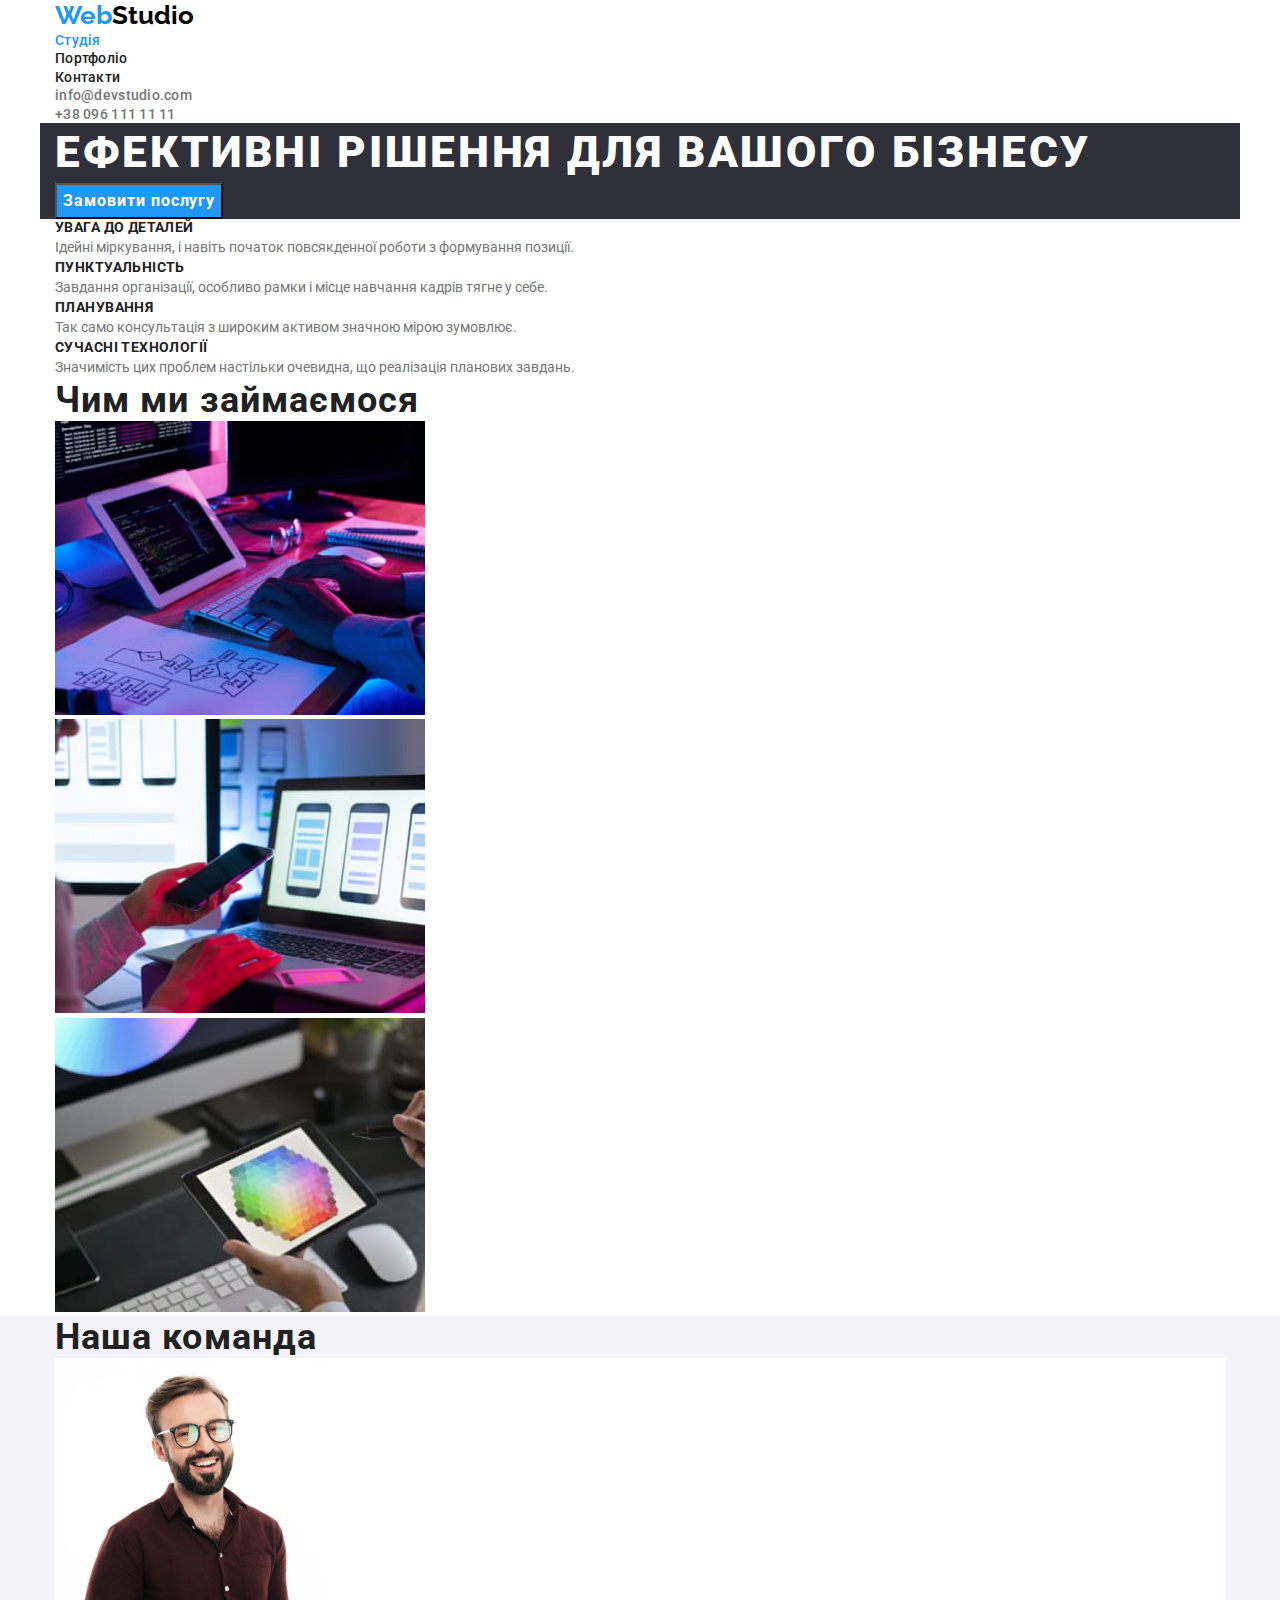
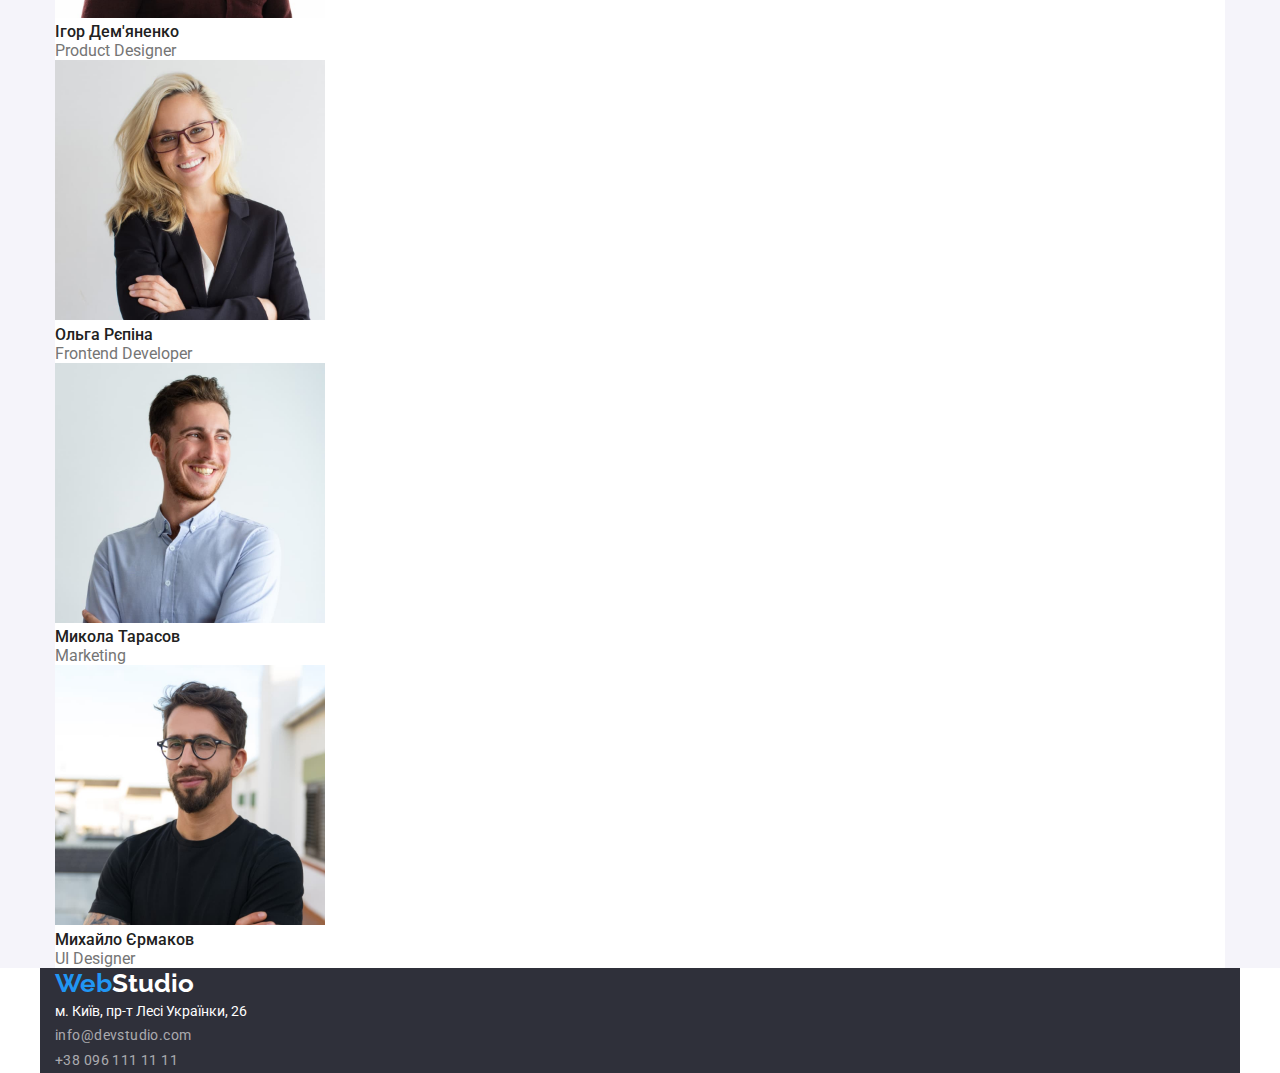
==== index.html @ 6b2e6c54 "Clone" ====
<!DOCTYPE html>
<html lang="uk-UA">
<head>
    <meta charset="UTF-8">
    <meta http-equiv="X-UA-Compatible" content="IE=edge">
    <meta name="viewport" content="width=device-width, initial-scale=1.0">
    <title>WebStudio</title>
    <link
    rel="stylesheet"
    href="https://cdnjs.cloudflare.com/ajax/libs/modern-normalize/1.0.0/modern-normalize.min.css"/>
    <link rel="preconnect" href="https://fonts.googleapis.com">
    <link rel="preconnect" href="https://fonts.gstatic.com" crossorigin>
    <link href="https://fonts.googleapis.com/css2?family=Raleway:wght@700&family=Roboto:wght@400;500;700;900&display=swap" rel="stylesheet">
    <link rel="stylesheet" href="./css/styles.css">
</head>
<body>
    <header class="header">
        <div class="container">
            <a class="logo" href="#">Web<span class="logo2">Studio</span> </a>
            <nav>
                <ul class="header-nav">
                    <li> <a class="header-nav-link current" href="">Студія</a> </li>
                    <li> <a class="header-nav-link" href="./portfolio.html">Портфоліо</a> </li>
                    <li> <a class="header-nav-link" href="">Контакти</a> </li>
                </ul>
            </nav>
            <ul>
                <li> <a class="header-contact" href="mailto:info@devstudio.com">info@devstudio.com</a> </li>
                <li> <a class="header-contact" href="tel:+380961111111">+38 096 111 11 11</a> </li>
            </ul>
        </div>
    </header>
    <main>
    <section class="hero">
        <div class="container">
            <h1 class="hero-title">Ефективні рішення для вашого бізнесу</h1>
            <button type="button" class="hero-btn btn">Замовити послугу</button>
        </div>
    </section>
    <section class="about">
        <div class="container">
            <h2 class="title hide">Особливості</h2>
            <ul class="about-list">
                <li  class="about-item">
                    <h3 class="about-title-item">УВАГА ДО ДЕТАЛЕЙ</h3>
                    <p class="about-title-text">Ідейні міркування, і навіть початок повсякденної роботи з формування позиції.</p>
                </li>
                <li class="about-item">
                    <h3 class="about-title-item">ПУНКТУАЛЬНІСТЬ</h3>
                    <p class="about-title-text">Завдання організації, особливо рамки і місце навчання кадрів тягне у себе.</p>
                </li>
                <li class="about-item">
                    <h3 class="about-title-item">ПЛАНУВАННЯ</h3>
                    <p class="about-title-text">Так само консультація з широким активом значною мірою зумовлює.</p>
                </li>
                <li class="about-item">
                    <h3 class="about-title-item">СУЧАСНІ ТЕХНОЛОГІЇ</h3>
                    <p class="about-title-text">Значимість цих проблем настільки очевидна, що реалізація планових завдань.</p>
                </li>
            </ul>
        </div>
    </section>
    <section class="business">
        <div class="container">
            <h2 class="title">Чим ми займаємося</h2>
            <ul>
                <li class="business-list">
                    <img src="./images/box1.jpg" alt="розробка бізнес-планів" width="370"/>
                </li>
                <li class="business-list">
                    <img src="./images/box2.jpg" alt="створення мобільних додатків" width="370"/>
                </li>
                <li class="business-list">
                    <img src="./images/box3.jpg" alt="робота дизайнера" width="370"/>
                </li>
            </ul>
        </div>
    </section>
    <section class="team">
        <div class="container">
            <h2 class="title">Наша команда</h2>
            <ul>
                <li class="team-list">
                    <img src="./images/team-card-1.jpg" alt="на фото Ігор Дем'яненко" width="270"/>
                    <h3 class="team-title">Ігор Дем'яненко</h3>
                    <p lang="en" class="team-text">Product Designer</p>
                </li>
                <li class="team-list">
                    <img src="./images/team-card-2.jpg" alt="на фото Ольга Рєпіна" width="270"/>
                    <h3 class="team-title">Ольга Рєпіна</h3>
                    <p lang="en" class="team-text">Frontend Developer</p>
                </li>
                <li class="team-list">
                    <img src="./images/team-card-3.jpg" alt="на фото Микола Тарасов" width="270"/>
                    <h3 class="team-title">Микола Тарасов</h3>
                    <p lang="en" class="team-text">Marketing</p>
                </li>
                <li class="team-list">
                    <img src="./images/team-card-4.jpg" alt="на фото Михайло Єрмаков" width="270"/>
                    <h3 class="team-title">Михайло Єрмаков</h3>
                    <p lang="en" class="team-text">UI Designer</p>
                </li>
            </ul>
        </div>
    </section>
    </main>
    <footer class="footer">
        <div class="container">
            <a class="logo" href="#">Web<span class="logo3">Studio</span> </a>
            <address class="address">
                <ul class="footer-list">
                    <li> <a class="address" href="">м. Київ, пр-т Лесі Українки, 26</a> </li>
                    <li> <a class="footer-contact" href="mailto:info@devstudio.com">info@devstudio.com</a> </li>
                    <li> <a class="footer-contact" href="tel:+380961111111">+38 096 111 11 11</a> </li>
                </ul> 
            </address>
        </div>
    </footer>
</body>
</html>
---- css/styles.css ----
:root{
    --main-bg-color: #FFFFFF;
    --seconder-bg-color:#2F303A;
    --main-btn-color: #2196F3;
    --seconder-btn-color: #000000;
    --third-btn-color: #212121;
    --fourth-btn-color: #FFFFFF;
    --main-h-color: #212121;
    --main-text-color: #757575;
    --seconder-text-color: #FFFFFF;
    --third-bg-color:#F5F5F5;
    --fourth-bg-color: #F5F4FA;
}

h1,
h2,
h3,
h4,
h5,
h6,
p {
  margin: 0;
}

ul {
list-style: none;
margin: 0;
padding: 0;
}

.link {
text-decoration: none;
}
a {

text-decoration: none;
}

body {
  font-family: Roboto, sans-serif;
  color: var(--main-text-color);
  }

.container {
  width: 1200px;
  padding-left: 15px;
  padding-right: 15px;
  margin: 0 auto;
}

/* header */
.header
{ 
background-color: var(--main-bg-color);
}
.logo { 
color: var(--main-btn-color); 
font-family: 'Raleway';
/* font-style: normal; */
font-weight: 700;
font-size: 26px;
line-height: 1.1923;
}
.logo2 { color: var(--seconder-btn-color)}
.header-nav { }
.header-nav-link {
color: var(--third-btn-color);
font-weight: 500;
font-size: 14px;
line-height: 1.1429;
letter-spacing: 0.02em;
}
.current { 
color: var(--main-btn-color);
}
.header-contact { 
color: var(--main-text-color);
font-weight: 500;
font-size: 14px;
line-height: 1.1429;
letter-spacing: 0.02em;
}
.header-nav-link:hover,
.header-nav-link:focus,
.header-nav-link.current {
color: var(--main-btn-color);}

.header-contact:hover,
.header-contact:focus,
.header-contact.current {
color: var(--main-btn-color);}
/* main */
.hide {
    border: 0;
    clip: rect(1px, 1px, 1px, 1px);
    -webkit-clip-path: inset(50%);
    clip-path: inset(50%);
    height: 1px;
    margin: -1px;
    overflow: hidden;
    padding: 0;
    position: absolute;
    width: 1px;
    word-wrap: normal !important;
}

.hero .container {background-color: var(--seconder-bg-color); }
.hero-title { 
color: var(--seconder-text-color);
/* font-style: normal; */
font-weight: 900;
font-size: 44px;
line-height: 1.3636;
/* text-align: center; */
letter-spacing: 0.06em;
text-transform: uppercase;
}
.hero-btn { 
color: var(--seconder-text-color);
background-color: var(--main-btn-color);
font-family: inherit;
font-weight: 700;
font-size: 16px;
line-height: 1.875;
cursor: pointer;
letter-spacing: 0.06em;
}
.hero-btn:hover,
.hero-btn:focus,
.hero-btn.current {
background-color: #188CE8;}

.btn { }
.about {
/* background-color: var(--third-bg-color); */
}
.title {  color: var(--main-h-color);
font-size: 36px;
line-height: 1.1667;
/* text-align: center; */
letter-spacing: 0.03em;
}
.about-list { }
.about-item { }
.about-title-item {
color: var(--main-h-color);
font-size: 14px;
line-height: 1.1429;
letter-spacing: 0.03em;
}
.about-title-text {
/* color: var(--main-text-color); */
font-size: 14px;
line-height: 1.7143;
}
.business { 
/* background-color: var(--third-bg-color); */
}

.business-list { }
.team {
background-color: var(--fourth-bg-color);
}
.team-list {
background-color: var(--main-bg-color);
}
.team-title {
color: var(--main-h-color);
font-weight: 500;
font-size: 16px;
line-height: 1.1875;
}
.team-text {
/* color: var(--main-text-color); */
font-size: 16px;
line-height: 1.1875;
}
/* footer */
.address {
color: var(--seconder-text-color);
 font-style: normal; 
font-size: 14px;
line-height: 1.7143;
}
.address:hover,
.address:focus,
.address.current {
color: var(--main-btn-color);
}
.footer .container {
background-color: var(--seconder-bg-color);
}
.logo3 {
color: var(--fourth-btn-color);
}
.footer-contact {
color: rgba(255, 255, 255, 0.6);
font-size: 14px;
line-height: 1.71;
/* or 171% */
letter-spacing: 0.03em;
}
.footer-contact:hover,
.footer-contact:focus,
.footer-contact.current {
color: var(--main-btn-color);}

/* Portfolio */
.portfolio {
/* background-color: var(--third-bg-color); */
}

.portfolio-button{
font-family: Roboto, sans-serif;
color: var(--third-btn-color);
background-color: var(--fourth-bg-color);
font-weight: 500;
font-size: 16px;
line-height: 1.62;
/* identical to box height, or 162% */
/* text-align: center; */
letter-spacing: 0.03em;
cursor: pointer;
}
.portfolio-button:hover,
.portfolio-button:focus,
.portfolio-button.current {
color: var(--fourth-btn-color);
background-color: var(--main-btn-color);
}
.portfolio-item {
background-color: var(--main-bg-color);
}

.portfolio-title {
color: var(--main-h-color);
font-size: 18px;
line-height: 2;
/* identical to box height, or 200% */
letter-spacing: 0.06em;
}

.portfolio-text {
color: var(--main-text-color);
font-size: 16px;
line-height: 1.88;
/* identical to box height, or 188% */
letter-spacing: 0.03em;
}
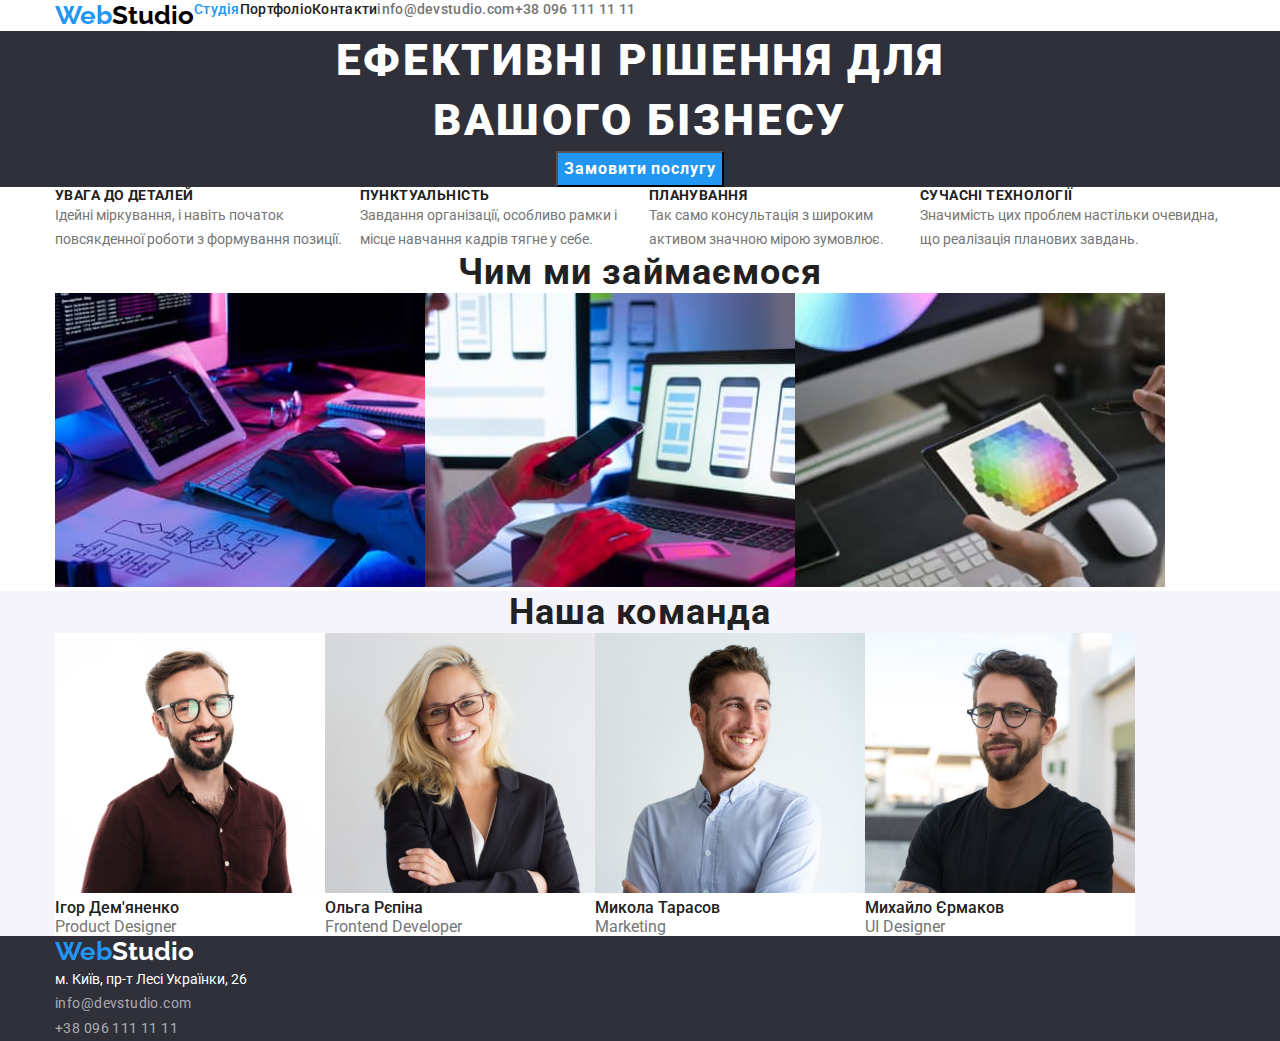
==== commit f7d6623f: "flax" ====
--- a/index.html
+++ b/index.html
@@ -15,25 +15,25 @@
 </head>
 <body>
     <header class="header">
-        <div class="container">
+        <div class="container container-header">
             <a class="logo" href="#">Web<span class="logo2">Studio</span> </a>
-            <nav>
-                <ul class="header-nav">
-                    <li> <a class="header-nav-link current" href="">Студія</a> </li>
-                    <li> <a class="header-nav-link" href="./portfolio.html">Портфоліо</a> </li>
-                    <li> <a class="header-nav-link" href="">Контакти</a> </li>
-                </ul>
-            </nav>
-            <ul>
-                <li> <a class="header-contact" href="mailto:info@devstudio.com">info@devstudio.com</a> </li>
-                <li> <a class="header-contact" href="tel:+380961111111">+38 096 111 11 11</a> </li>
-            </ul>
+                <nav>
+                    <ul class="header-nav container-header2">
+                            <li> <a class="header-nav-link current" href="">Студія</a> </li>
+                            <li> <a class="header-nav-link" href="./portfolio.html">Портфоліо</a> </li>
+                            <li> <a class="header-nav-link" href="">Контакти</a> </li>
+                    </ul>
+                </nav>
+                    <ul class="container-header3">
+                        <li> <a class="header-contact" href="mailto:info@devstudio.com">info@devstudio.com</a> </li>
+                        <li> <a class="header-contact" href="tel:+380961111111">+38 096 111 11 11</a> </li>
+                    </ul>
         </div>
     </header>
     <main>
     <section class="hero">
         <div class="container">
-            <h1 class="hero-title">Ефективні рішення для вашого бізнесу</h1>
+            <h1 class="hero-title">Ефективні рішення для <br> вашого бізнесу</h1>
             <button type="button" class="hero-btn btn">Замовити послугу</button>
         </div>
     </section>
@@ -63,7 +63,7 @@
     <section class="business">
         <div class="container">
             <h2 class="title">Чим ми займаємося</h2>
-            <ul>
+            <ul class="business-items">
                 <li class="business-list">
                     <img src="./images/box1.jpg" alt="розробка бізнес-планів" width="370"/>
                 </li>
@@ -79,7 +79,7 @@
     <section class="team">
         <div class="container">
             <h2 class="title">Наша команда</h2>
-            <ul>
+            <ul class="team-items">
                 <li class="team-list">
                     <img src="./images/team-card-1.jpg" alt="на фото Ігор Дем'яненко" width="270"/>
                     <h3 class="team-title">Ігор Дем'яненко</h3>
--- a/css/styles.css
+++ b/css/styles.css
@@ -10,6 +10,7 @@
     --seconder-text-color: #FFFFFF;
     --third-bg-color:#F5F5F5;
     --fourth-bg-color: #F5F4FA;
+    --main-gap: 30px;
 }
 
 h1,
@@ -39,13 +40,20 @@
 body {
   font-family: Roboto, sans-serif;
   color: var(--main-text-color);
+  max-width: 1600px;
   }
 
+.section {
+  padding-top: 94px;
+  padding-bottom: 94px;
+}
+
 .container {
-  width: 1200px;
+  max-width: 1200px;
   padding-left: 15px;
   padding-right: 15px;
   margin: 0 auto;
+
 }
 
 /* header */
@@ -53,6 +61,12 @@
 { 
 background-color: var(--main-bg-color);
 }
+.container-header,
+.container-header2,
+.container-header3 {
+  display: flex;
+}
+
 .logo { 
 color: var(--main-btn-color); 
 font-family: 'Raleway';
@@ -61,8 +75,11 @@
 font-size: 26px;
 line-height: 1.1923;
 }
+
 .logo2 { color: var(--seconder-btn-color)}
+
 .header-nav { }
+
 .header-nav-link {
 color: var(--third-btn-color);
 font-weight: 500;
@@ -83,12 +100,13 @@
 .header-nav-link:hover,
 .header-nav-link:focus,
 .header-nav-link.current {
-color: var(--main-btn-color);}
+  color: var(--main-btn-color);}
 
 .header-contact:hover,
 .header-contact:focus,
 .header-contact.current {
-color: var(--main-btn-color);}
+  color: var(--main-btn-color);}
+
 /* main */
 .hide {
     border: 0;
@@ -104,14 +122,15 @@
     word-wrap: normal !important;
 }
 
-.hero .container {background-color: var(--seconder-bg-color); }
+.hero {background-color: var(--seconder-bg-color); }
+
 .hero-title { 
 color: var(--seconder-text-color);
 /* font-style: normal; */
 font-weight: 900;
 font-size: 44px;
 line-height: 1.3636;
-/* text-align: center; */
+text-align: center;
 letter-spacing: 0.06em;
 text-transform: uppercase;
 }
@@ -124,6 +143,8 @@
 line-height: 1.875;
 cursor: pointer;
 letter-spacing: 0.06em;
+margin: 0 auto;
+display: block;
 }
 .hero-btn:hover,
 .hero-btn:focus,
@@ -131,16 +152,19 @@
 background-color: #188CE8;}
 
 .btn { }
+
 .about {
 /* background-color: var(--third-bg-color); */
 }
 .title {  color: var(--main-h-color);
 font-size: 36px;
 line-height: 1.1667;
-/* text-align: center; */
-letter-spacing: 0.03em;
-}
-.about-list { }
+text-align: center;
+letter-spacing: 0.03em;
+}
+.about-list { 
+  display: flex;
+}
 .about-item { }
 .about-title-item {
 color: var(--main-h-color);
@@ -156,11 +180,18 @@
 .business { 
 /* background-color: var(--third-bg-color); */
 }
+.business-items {
+  display: flex;;
+}
 
 .business-list { }
 .team {
 background-color: var(--fourth-bg-color);
 }
+.team-items {
+  display: flex;
+}
+
 .team-list {
 background-color: var(--main-bg-color);
 }
@@ -178,7 +209,7 @@
 /* footer */
 .address {
 color: var(--seconder-text-color);
- font-style: normal; 
+font-style: normal; 
 font-size: 14px;
 line-height: 1.7143;
 }
@@ -187,7 +218,7 @@
 .address.current {
 color: var(--main-btn-color);
 }
-.footer .container {
+.footer {
 background-color: var(--seconder-bg-color);
 }
 .logo3 {
@@ -208,6 +239,10 @@
 /* Portfolio */
 .portfolio {
 /* background-color: var(--third-bg-color); */
+}
+
+.portfolio-buttons {
+  display: flex;
 }
 
 .portfolio-button{
@@ -228,6 +263,13 @@
 color: var(--fourth-btn-color);
 background-color: var(--main-btn-color);
 }
+.portfolio-list {
+  display: flex;
+  flex-wrap:wrap;
+  flex-basis: calc(100%-60px/3);
+  gap: var(--main-gap);
+}
+
 .portfolio-item {
 background-color: var(--main-bg-color);
 }
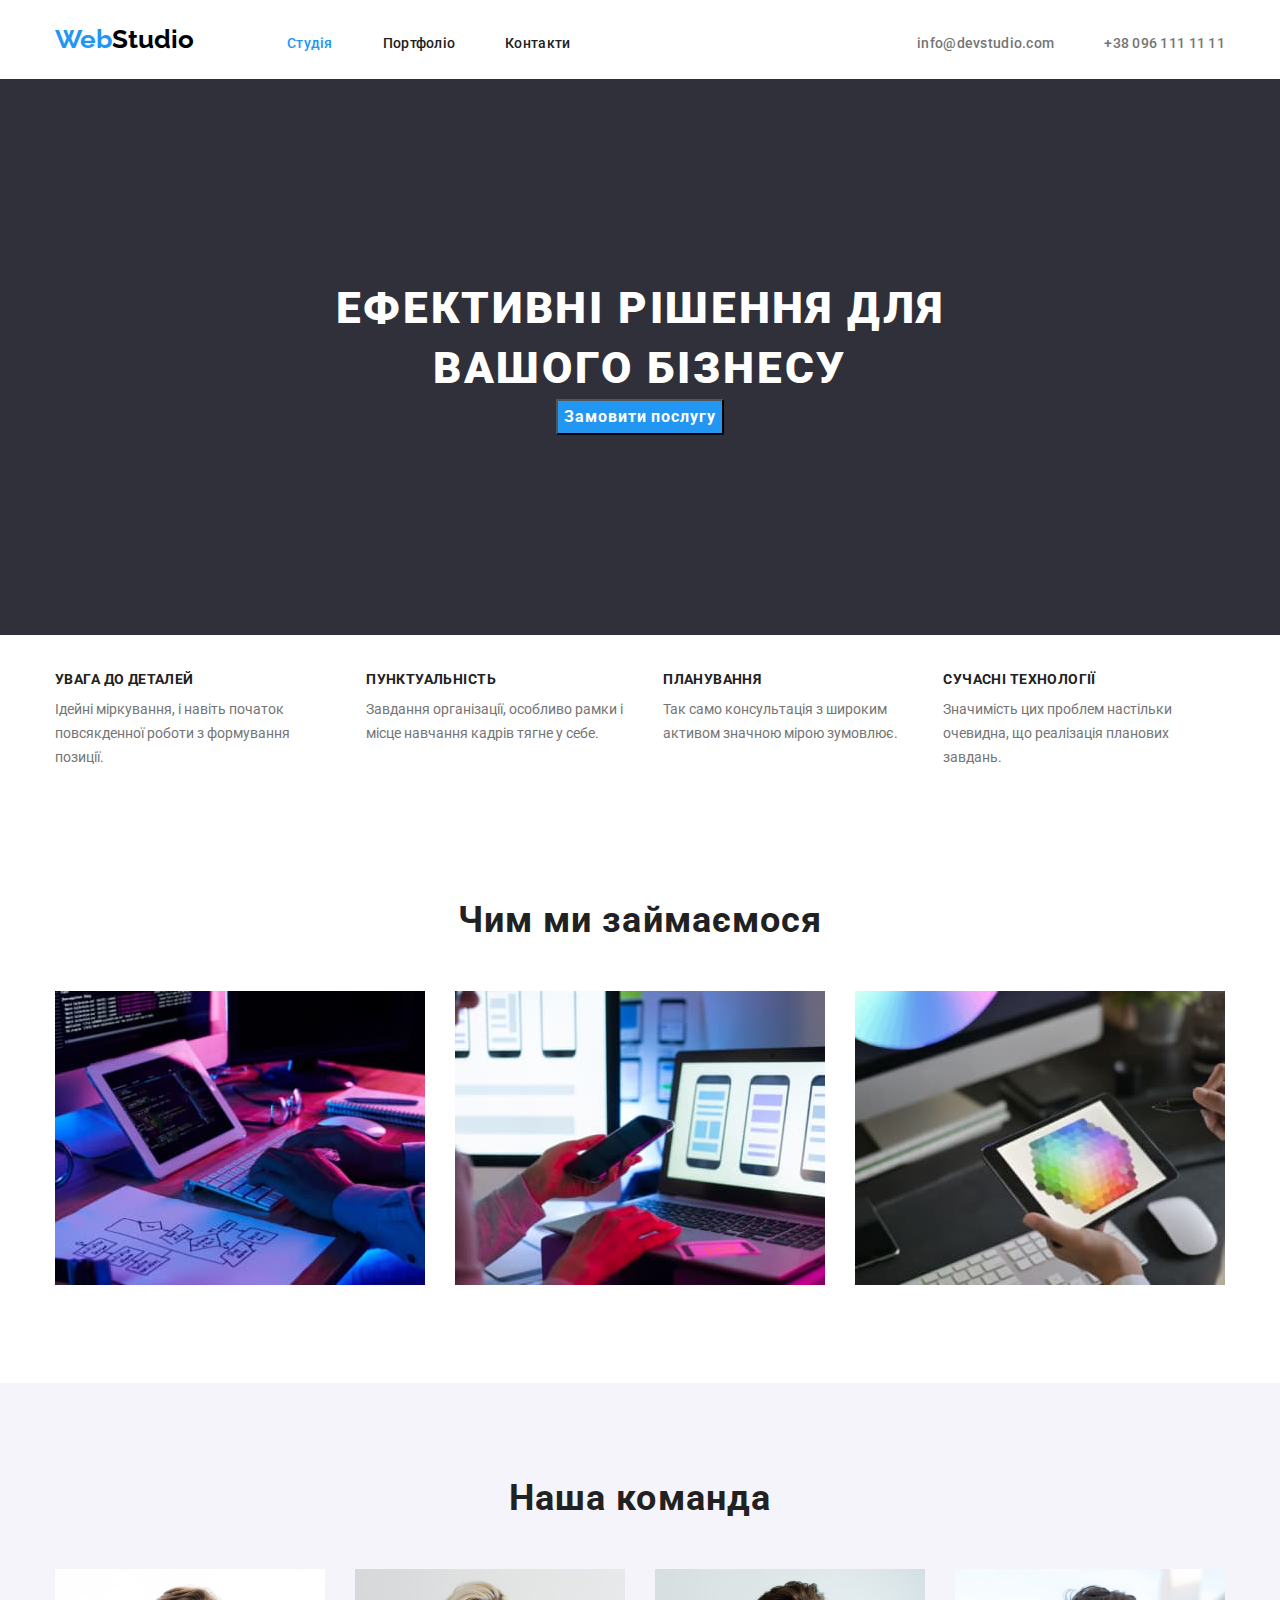
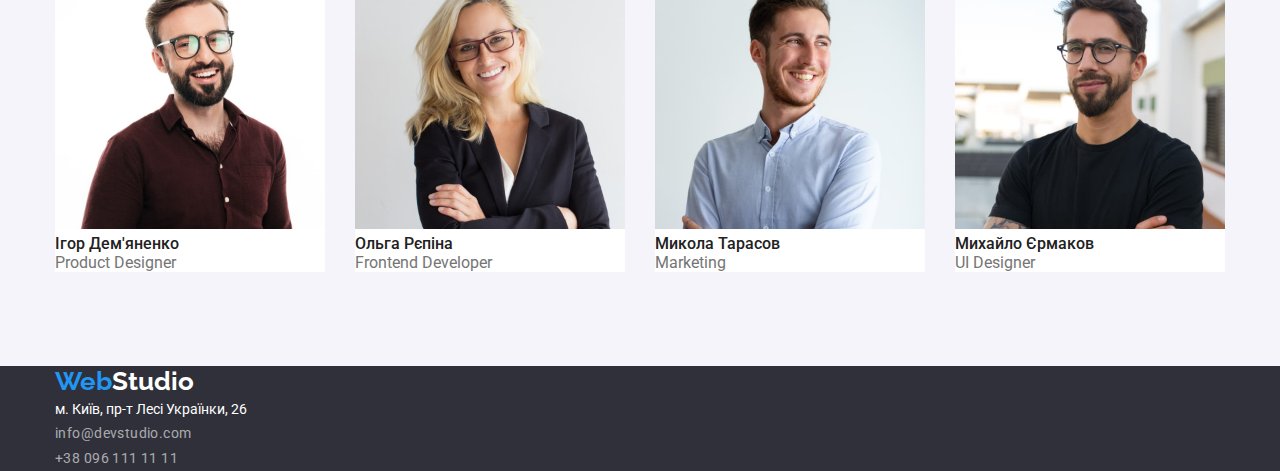
==== commit db79ed7a: "Padd Marg 1 page" ====
--- a/index.html
+++ b/index.html
@@ -32,7 +32,7 @@
     </header>
     <main>
     <section class="hero">
-        <div class="container">
+        <div class="container container-hero">
             <h1 class="hero-title">Ефективні рішення для <br> вашого бізнесу</h1>
             <button type="button" class="hero-btn btn">Замовити послугу</button>
         </div>
--- a/css/styles.css
+++ b/css/styles.css
@@ -43,17 +43,13 @@
   max-width: 1600px;
   }
 
-.section {
-  padding-top: 94px;
-  padding-bottom: 94px;
-}
-
 .container {
   max-width: 1200px;
   padding-left: 15px;
   padding-right: 15px;
   margin: 0 auto;
 
+
 }
 
 /* header */
@@ -61,10 +57,17 @@
 { 
 background-color: var(--main-bg-color);
 }
+
+.container-header {
+  padding-top: 24px;
+  padding-bottom: 24px;
+}
+
 .container-header,
 .container-header2,
 .container-header3 {
   display: flex;
+  align-items: baseline;
 }
 
 .logo { 
@@ -74,11 +77,19 @@
 font-weight: 700;
 font-size: 26px;
 line-height: 1.1923;
+margin-right: 93px;
 }
 
 .logo2 { color: var(--seconder-btn-color)}
 
-.header-nav { }
+.header-nav { 
+  gap: 50px;
+}
+
+.container-header3 {
+  margin-left: auto;
+  gap: 50px; 
+}
 
 .header-nav-link {
 color: var(--third-btn-color);
@@ -124,6 +135,11 @@
 
 .hero {background-color: var(--seconder-bg-color); }
 
+.container-hero {
+  padding-top: 200px;
+  padding-bottom: 200px;
+}
+
 .hero-title { 
 color: var(--seconder-text-color);
 /* font-style: normal; */
@@ -134,6 +150,7 @@
 letter-spacing: 0.06em;
 text-transform: uppercase;
 }
+
 .hero-btn { 
 color: var(--seconder-text-color);
 background-color: var(--main-btn-color);
@@ -154,42 +171,61 @@
 .btn { }
 
 .about {
-/* background-color: var(--third-bg-color); */
+  padding-top: 36px;
+  padding-bottom: 36px;
 }
 .title {  color: var(--main-h-color);
 font-size: 36px;
 line-height: 1.1667;
 text-align: center;
 letter-spacing: 0.03em;
+margin-bottom: 50px;
 }
 .about-list { 
   display: flex;
+  gap: var(--main-gap);
+  flex-basis: calc((100% - 90px) / 4);
 }
 .about-item { }
 .about-title-item {
+  margin-bottom: 10px;
+}
+
+.about-title-item {
 color: var(--main-h-color);
 font-size: 14px;
 line-height: 1.1429;
 letter-spacing: 0.03em;
 }
+
 .about-title-text {
 /* color: var(--main-text-color); */
 font-size: 14px;
 line-height: 1.7143;
 }
+
 .business { 
-/* background-color: var(--third-bg-color); */
-}
+/* background-color: red); */
+margin-top: 94px;
+margin-bottom: 94px;
+}
+
 .business-items {
-  display: flex;;
-}
-
-.business-list { }
+  display: flex;
+  gap:var(--main-gap);
+}
+
+.business-list { 
+
+}
 .team {
 background-color: var(--fourth-bg-color);
+  padding-top: 94px;
+  padding-bottom: 94px;
 }
 .team-items {
   display: flex;
+  gap: var(--main-gap);
 }
 
 .team-list {
@@ -201,11 +237,13 @@
 font-size: 16px;
 line-height: 1.1875;
 }
+
 .team-text {
 /* color: var(--main-text-color); */
 font-size: 16px;
 line-height: 1.1875;
 }
+
 /* footer */
 .address {
 color: var(--seconder-text-color);
@@ -243,6 +281,9 @@
 
 .portfolio-buttons {
   display: flex;
+  justify-content: center;
+  gap: 8px;
+  margin-bottom: 50px;
 }
 
 .portfolio-button{
@@ -256,6 +297,11 @@
 /* text-align: center; */
 letter-spacing: 0.03em;
 cursor: pointer;
+border: none;
+padding-top: 6px;
+padding-right: 22px;
+padding-bottom: 6px;
+padding-left: 22px;
 }
 .portfolio-button:hover,
 .portfolio-button:focus,
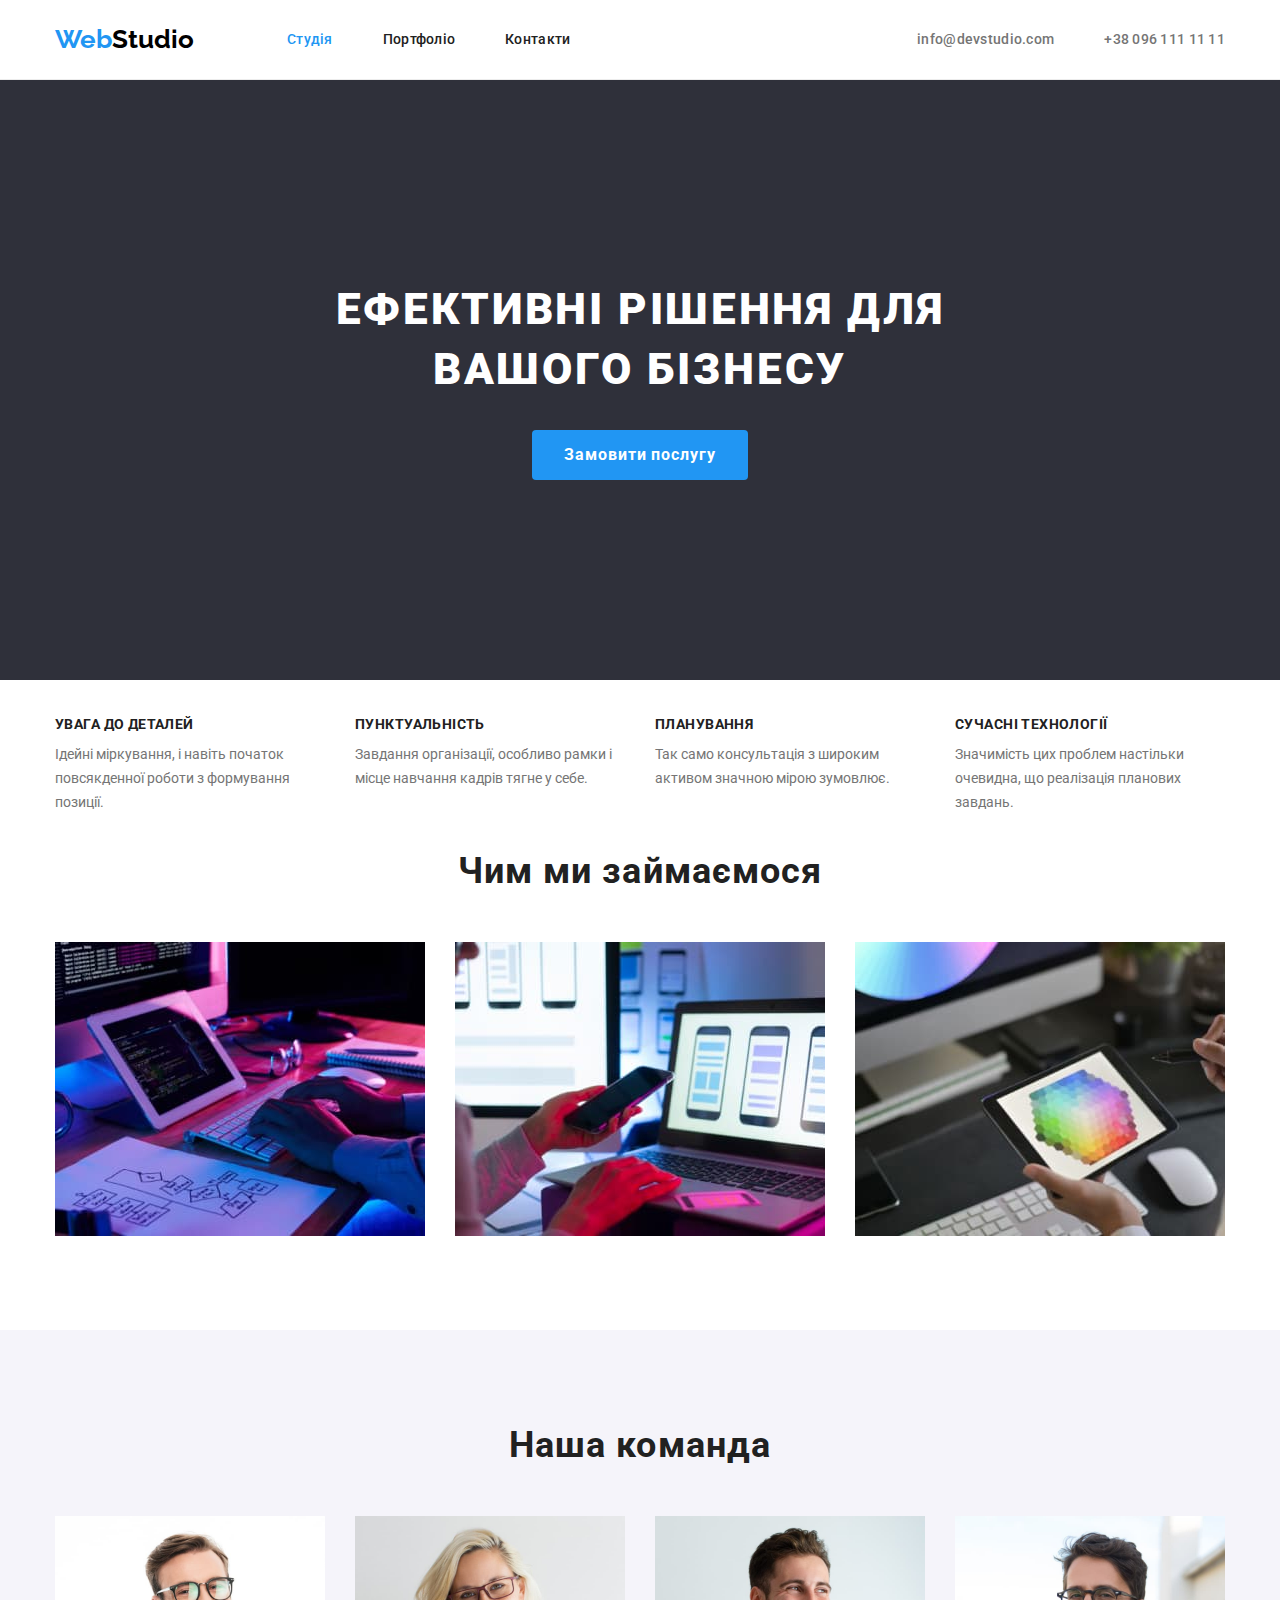
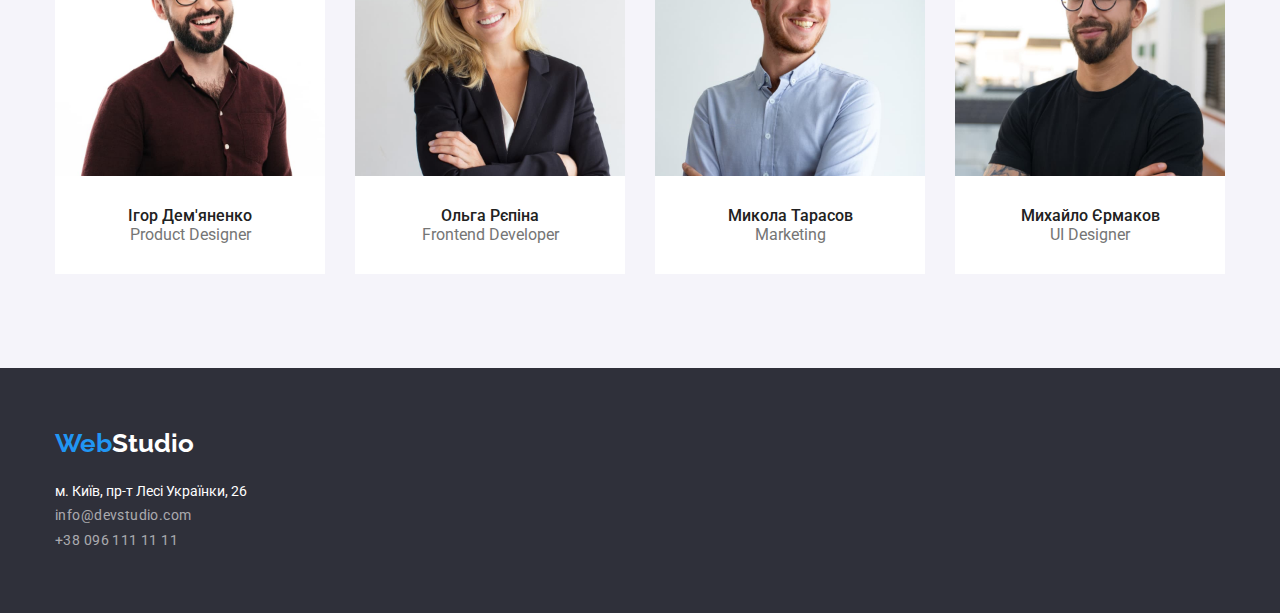
==== commit 995c0980: "DZ3-3correct" ====
--- a/index.html
+++ b/index.html
@@ -60,45 +60,53 @@
             </ul>
         </div>
     </section>
-    <section class="business">
+    <section class="business section">
         <div class="container">
             <h2 class="title">Чим ми займаємося</h2>
             <ul class="business-items">
                 <li class="business-list">
-                    <img src="./images/box1.jpg" alt="розробка бізнес-планів" width="370"/>
+                    <img src="./images/box1.jpg" class="img" alt="розробка бізнес-планів" width="370"/>
                 </li>
                 <li class="business-list">
-                    <img src="./images/box2.jpg" alt="створення мобільних додатків" width="370"/>
+                    <img src="./images/box2.jpg" class="img" alt="створення мобільних додатків" width="370"/>
                 </li>
                 <li class="business-list">
-                    <img src="./images/box3.jpg" alt="робота дизайнера" width="370"/>
+                    <img src="./images/box3.jpg" class="img" alt="робота дизайнера" width="370"/>
                 </li>
             </ul>
         </div>
     </section>
-    <section class="team">
+    <section class="team section">
         <div class="container">
             <h2 class="title">Наша команда</h2>
             <ul class="team-items">
                 <li class="team-list">
-                    <img src="./images/team-card-1.jpg" alt="на фото Ігор Дем'яненко" width="270"/>
-                    <h3 class="team-title">Ігор Дем'яненко</h3>
-                    <p lang="en" class="team-text">Product Designer</p>
+                    <img src="./images/team-card-1.jpg" class="img" alt="на фото Ігор Дем'яненко" width="270"/>
+                    <div class="team-item">
+                        <h3 class="team-title">Ігор Дем'яненко</h3>
+                        <p lang="en" class="team-text">Product Designer</p>
+                    </div>
                 </li>
                 <li class="team-list">
-                    <img src="./images/team-card-2.jpg" alt="на фото Ольга Рєпіна" width="270"/>
-                    <h3 class="team-title">Ольга Рєпіна</h3>
-                    <p lang="en" class="team-text">Frontend Developer</p>
+                    <img src="./images/team-card-2.jpg" class="img" alt="на фото Ольга Рєпіна" width="270"/>
+                    <div class="team-item">
+                        <h3 class="team-title">Ольга Рєпіна</h3>
+                        <p lang="en" class="team-text">Frontend Developer</p>
+                    </div>
                 </li>
                 <li class="team-list">
-                    <img src="./images/team-card-3.jpg" alt="на фото Микола Тарасов" width="270"/>
-                    <h3 class="team-title">Микола Тарасов</h3>
-                    <p lang="en" class="team-text">Marketing</p>
+                    <img src="./images/team-card-3.jpg" class="img" alt="на фото Микола Тарасов" width="270"/>
+                    <div class="team-item">
+                        <h3 class="team-title">Микола Тарасов</h3>
+                        <p lang="en" class="team-text">Marketing</p>
+                    </div>
                 </li>
                 <li class="team-list">
-                    <img src="./images/team-card-4.jpg" alt="на фото Михайло Єрмаков" width="270"/>
-                    <h3 class="team-title">Михайло Єрмаков</h3>
-                    <p lang="en" class="team-text">UI Designer</p>
+                    <img src="./images/team-card-4.jpg" class="img" alt="на фото Михайло Єрмаков" width="270"/>
+                    <div class="team-item">
+                        <h3 class="team-title">Михайло Єрмаков</h3>
+                        <p lang="en" class="team-text">UI Designer</p>
+                    </div>
                 </li>
             </ul>
         </div>
@@ -106,7 +114,7 @@
     </main>
     <footer class="footer">
         <div class="container">
-            <a class="logo" href="#">Web<span class="logo3">Studio</span> </a>
+            <a class="logo logomargin" href="#">Web<span class="logo3">Studio</span> </a>
             <address class="address">
                 <ul class="footer-list">
                     <li> <a class="address" href="">м. Київ, пр-т Лесі Українки, 26</a> </li>
--- a/css/styles.css
+++ b/css/styles.css
@@ -37,10 +37,15 @@
 text-decoration: none;
 }
 
+.img {
+  display: block;
+  max-width:100%;
+}
+
 body {
   font-family: Roboto, sans-serif;
   color: var(--main-text-color);
-  max-width: 1600px;
+  /* max-width: 1600px; */
   }
 
 .container {
@@ -48,26 +53,30 @@
   padding-left: 15px;
   padding-right: 15px;
   margin: 0 auto;
-
-
-}
-
+}
+
+.section {
+  padding-top: 94px;
+  padding-bottom: 94px;
+}
 /* header */
 .header
 { 
 background-color: var(--main-bg-color);
+border-bottom: 1px solid #ECECEC;
 }
 
 .container-header {
   padding-top: 24px;
   padding-bottom: 24px;
+  /* align-items: center;  */
 }
 
 .container-header,
 .container-header2,
 .container-header3 {
   display: flex;
-  align-items: baseline;
+  align-items: center;
 }
 
 .logo { 
@@ -133,12 +142,15 @@
     word-wrap: normal !important;
 }
 
-.hero {background-color: var(--seconder-bg-color); }
-
-.container-hero {
+.hero {
+  background-color: var(--seconder-bg-color); 
   padding-top: 200px;
   padding-bottom: 200px;
 }
+
+/* .container-hero {
+  padding-top: 200px;
+  padding-bottom: 200px; }*/
 
 .hero-title { 
 color: var(--seconder-text-color);
@@ -149,6 +161,7 @@
 text-align: center;
 letter-spacing: 0.06em;
 text-transform: uppercase;
+margin-bottom: 30px;
 }
 
 .hero-btn { 
@@ -159,9 +172,15 @@
 font-size: 16px;
 line-height: 1.875;
 cursor: pointer;
+border: none;
+border-radius: 4px;
 letter-spacing: 0.06em;
 margin: 0 auto;
-display: block;
+display: flex;
+align-items: center;
+text-align: center;
+padding: 10px 32px;
+
 }
 .hero-btn:hover,
 .hero-btn:focus,
@@ -184,8 +203,11 @@
 .about-list { 
   display: flex;
   gap: var(--main-gap);
+}
+.about-item {
   flex-basis: calc((100% - 90px) / 4);
 }
+
 .about-item { }
 .about-title-item {
   margin-bottom: 10px;
@@ -206,8 +228,7 @@
 
 .business { 
 /* background-color: red); */
-margin-top: 94px;
-margin-bottom: 94px;
+padding-top:0;
 }
 
 .business-items {
@@ -219,23 +240,29 @@
 
 }
 .team {
-background-color: var(--fourth-bg-color);
-  padding-top: 94px;
-  padding-bottom: 94px;
+  background-color: var(--fourth-bg-color);
 }
 .team-items {
   display: flex;
   gap: var(--main-gap);
+}
+.team-item {
+  padding-top: 30px;
+  padding-bottom: 30px;
+  text-align: center;
 }
 
 .team-list {
 background-color: var(--main-bg-color);
-}
+flex-basis: calc((100% - 90px) / 4);
+}
+
 .team-title {
 color: var(--main-h-color);
 font-weight: 500;
 font-size: 16px;
 line-height: 1.1875;
+margin-bottom: 10;
 }
 
 .team-text {
@@ -250,6 +277,7 @@
 font-style: normal; 
 font-size: 14px;
 line-height: 1.7143;
+margin-top: 20px;
 }
 .address:hover,
 .address:focus,
@@ -258,17 +286,28 @@
 }
 .footer {
 background-color: var(--seconder-bg-color);
+padding-top: 60px;
+padding-bottom: 60px;
 }
 .logo3 {
 color: var(--fourth-btn-color);
 }
+.logomargin {
+  margin-right: 0;
+}
+
 .footer-contact {
 color: rgba(255, 255, 255, 0.6);
 font-size: 14px;
 line-height: 1.71;
 /* or 171% */
 letter-spacing: 0.03em;
-}
+margin-top: 8px;
+}
+.footer-list {
+  gap: 8px;
+}
+
 .footer-contact:hover,
 .footer-contact:focus,
 .footer-contact.current {
@@ -298,26 +337,41 @@
 letter-spacing: 0.03em;
 cursor: pointer;
 border: none;
+border-radius: 4px;
 padding-top: 6px;
 padding-right: 22px;
 padding-bottom: 6px;
 padding-left: 22px;
 }
+
 .portfolio-button:hover,
 .portfolio-button:focus,
 .portfolio-button.current {
 color: var(--fourth-btn-color);
 background-color: var(--main-btn-color);
 }
+
 .portfolio-list {
   display: flex;
   flex-wrap:wrap;
-  flex-basis: calc(100%-60px/3);
   gap: var(--main-gap);
 }
+.pf-list   {
+  flex-basis: calc((100% - 60px)/3);
+}
+
 
 .portfolio-item {
 background-color: var(--main-bg-color);
+/* margin-top: 20px;
+margin-bottom: 20px; */}
+
+.border-portfolio {
+  padding-top: 20px;
+  padding-bottom: 20px;
+  border-left: 1px solid #EEEEEE;
+  border-right: 1px solid #EEEEEE;
+  border-bottom: 1px solid #EEEEEE;
 }
 
 .portfolio-title {
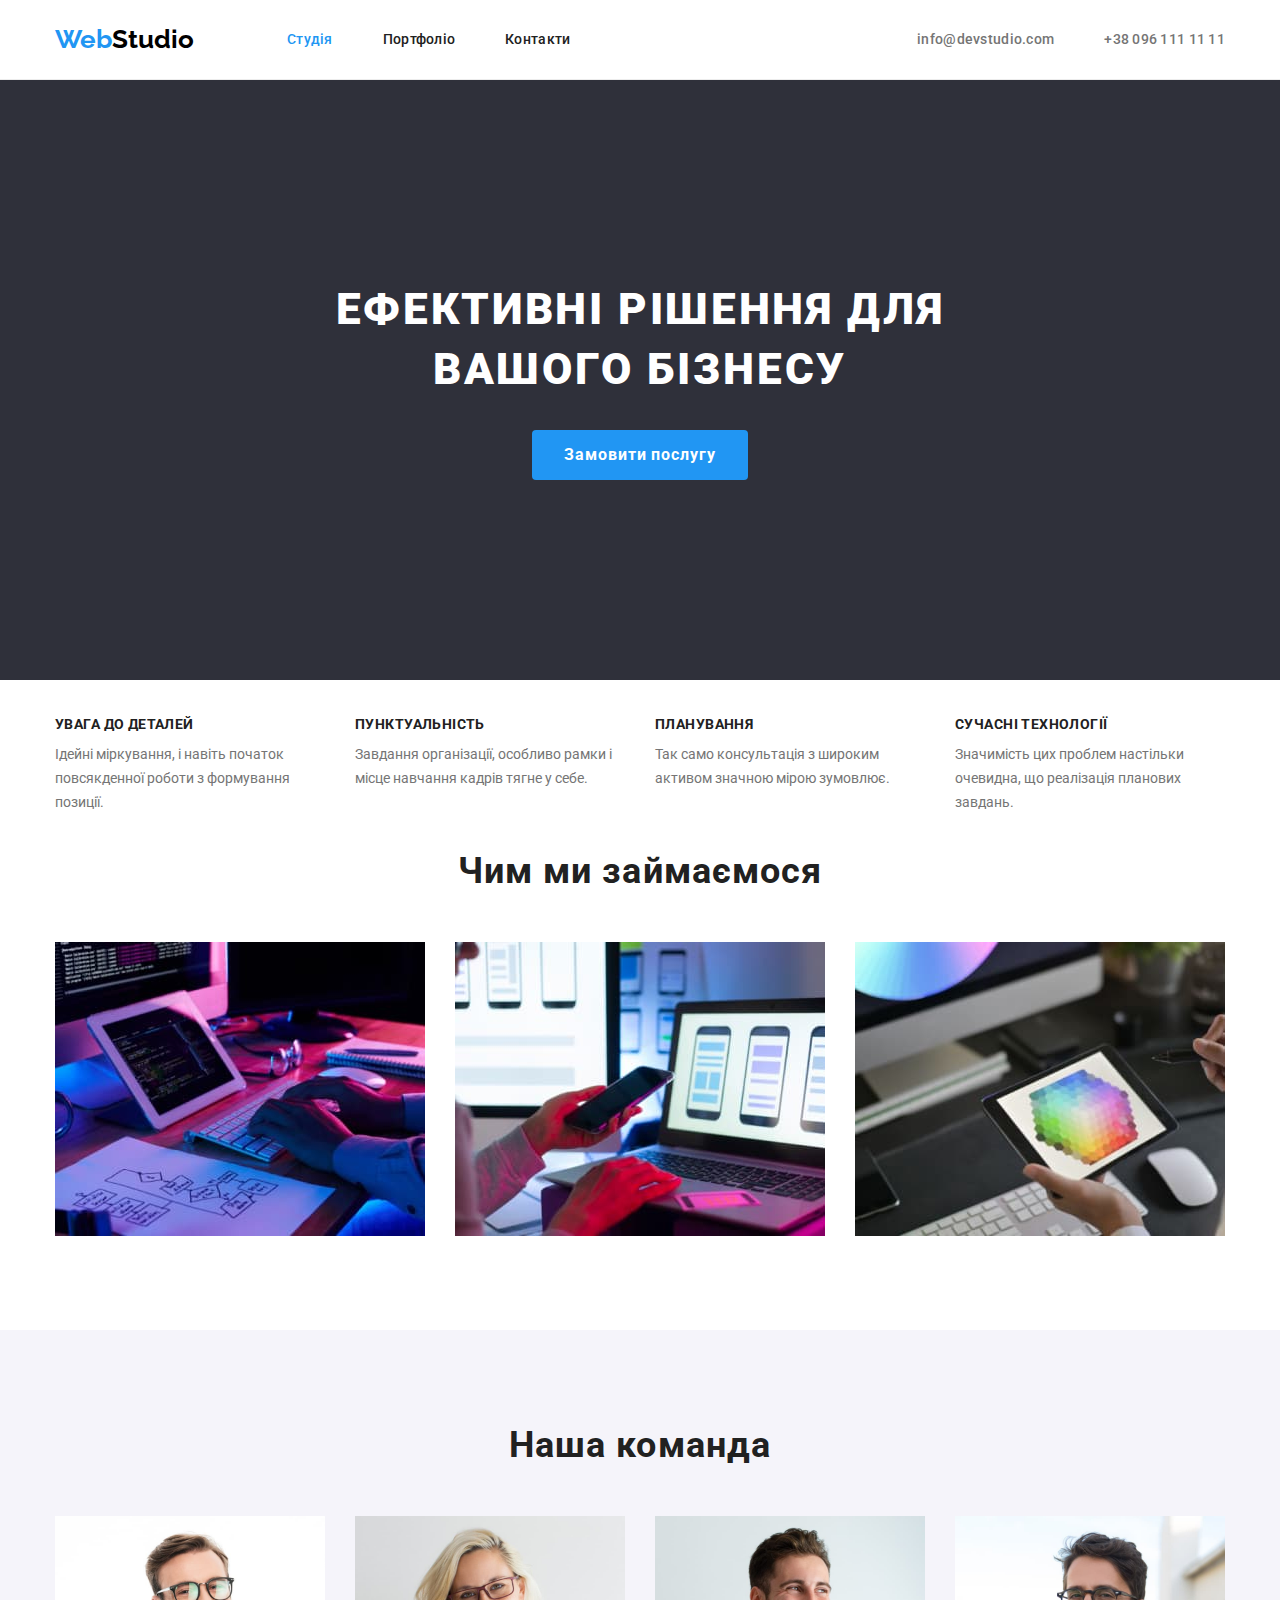
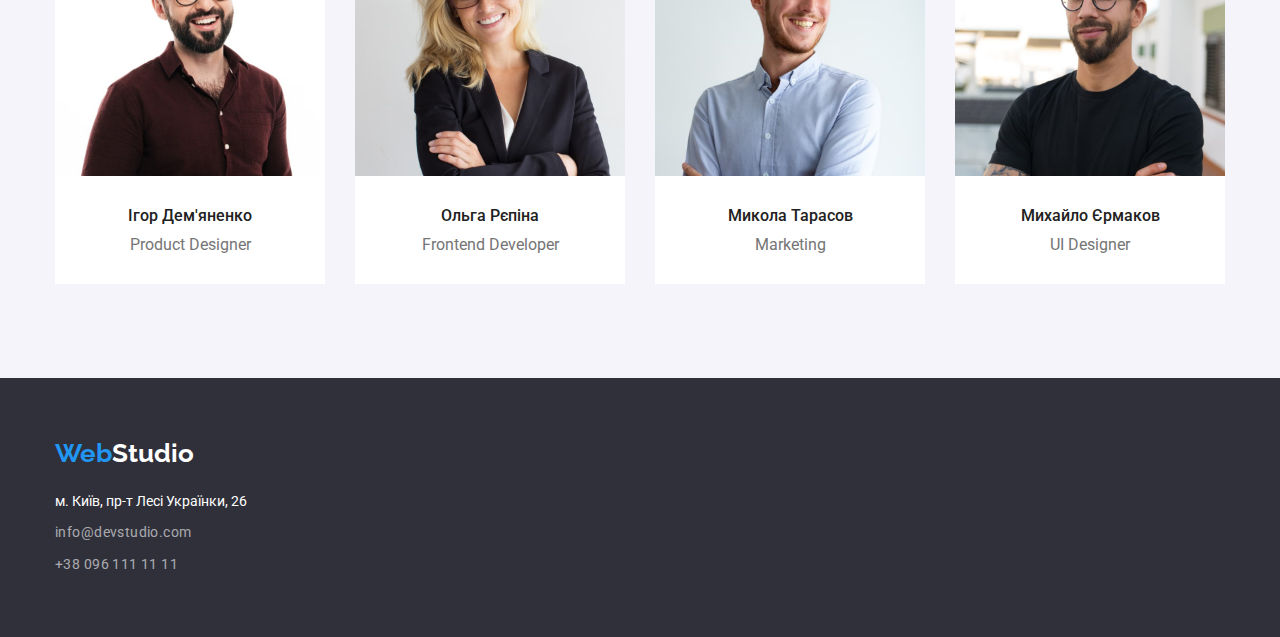
==== commit dac2ae5e: "DZ3-4correct" ====
--- a/index.html
+++ b/index.html
@@ -37,7 +37,7 @@
             <button type="button" class="hero-btn btn">Замовити послугу</button>
         </div>
     </section>
-    <section class="about">
+    <section class="about section">
         <div class="container">
             <h2 class="title hide">Особливості</h2>
             <ul class="about-list">
--- a/css/styles.css
+++ b/css/styles.css
@@ -33,14 +33,15 @@
 text-decoration: none;
 }
 a {
-
-text-decoration: none;
+  display: block;
+  text-decoration: none;
 }
 
 .img {
   display: block;
   max-width:100%;
 }
+
 
 body {
   font-family: Roboto, sans-serif;
@@ -107,9 +108,11 @@
 line-height: 1.1429;
 letter-spacing: 0.02em;
 }
+
 .current { 
 color: var(--main-btn-color);
 }
+
 .header-contact { 
 color: var(--main-text-color);
 font-weight: 500;
@@ -117,6 +120,7 @@
 line-height: 1.1429;
 letter-spacing: 0.02em;
 }
+
 .header-nav-link:hover,
 .header-nav-link:focus,
 .header-nav-link.current {
@@ -180,8 +184,8 @@
 align-items: center;
 text-align: center;
 padding: 10px 32px;
-
-}
+}
+
 .hero-btn:hover,
 .hero-btn:focus,
 .hero-btn.current {
@@ -193,6 +197,7 @@
   padding-top: 36px;
   padding-bottom: 36px;
 }
+
 .title {  color: var(--main-h-color);
 font-size: 36px;
 line-height: 1.1667;
@@ -200,10 +205,12 @@
 letter-spacing: 0.03em;
 margin-bottom: 50px;
 }
+
 .about-list { 
   display: flex;
   gap: var(--main-gap);
 }
+
 .about-item {
   flex-basis: calc((100% - 90px) / 4);
 }
@@ -262,13 +269,13 @@
 font-weight: 500;
 font-size: 16px;
 line-height: 1.1875;
-margin-bottom: 10;
 }
 
 .team-text {
 /* color: var(--main-text-color); */
 font-size: 16px;
 line-height: 1.1875;
+margin-top: 10px;
 }
 
 /* footer */
@@ -305,7 +312,7 @@
 margin-top: 8px;
 }
 .footer-list {
-  gap: 8px;
+
 }
 
 .footer-contact:hover,
@@ -369,9 +376,12 @@
 .border-portfolio {
   padding-top: 20px;
   padding-bottom: 20px;
+  padding-right: 24px;
+  padding-left: 24px;
   border-left: 1px solid #EEEEEE;
   border-right: 1px solid #EEEEEE;
   border-bottom: 1px solid #EEEEEE;
+
 }
 
 .portfolio-title {
